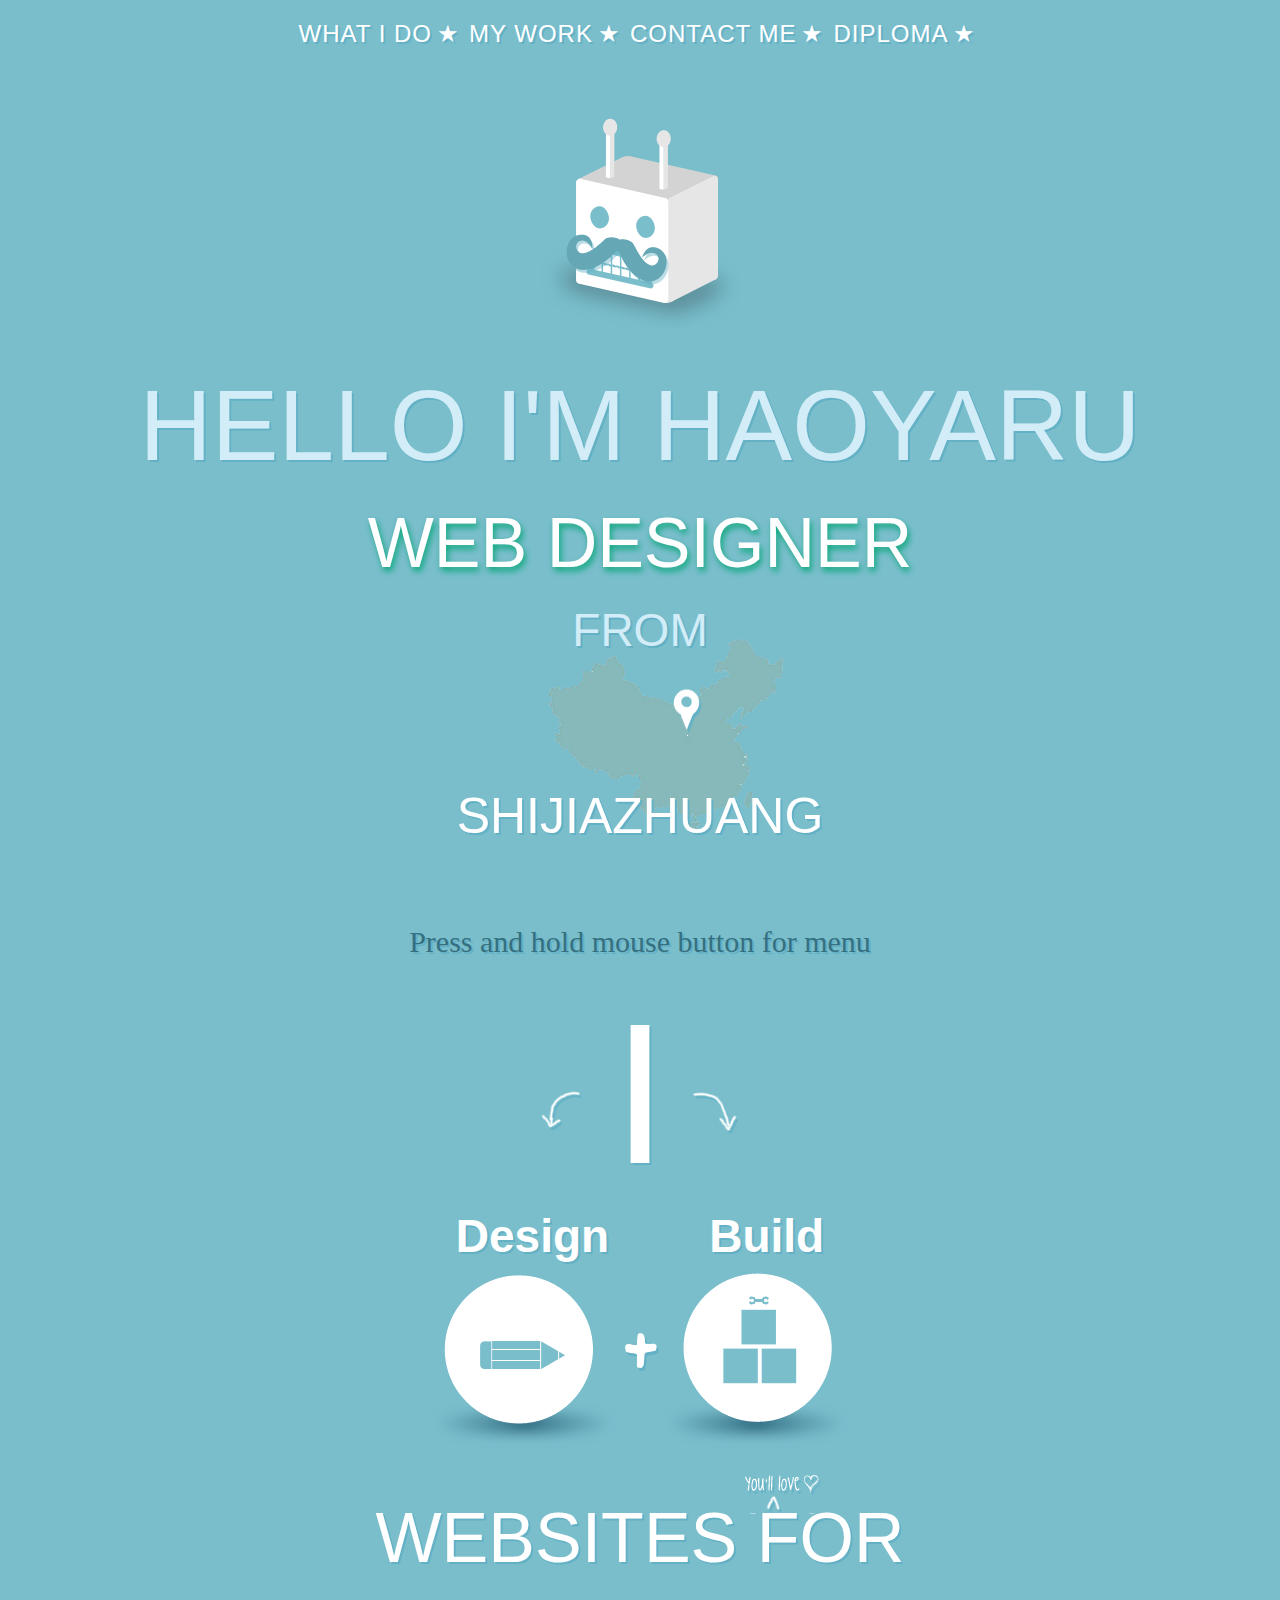
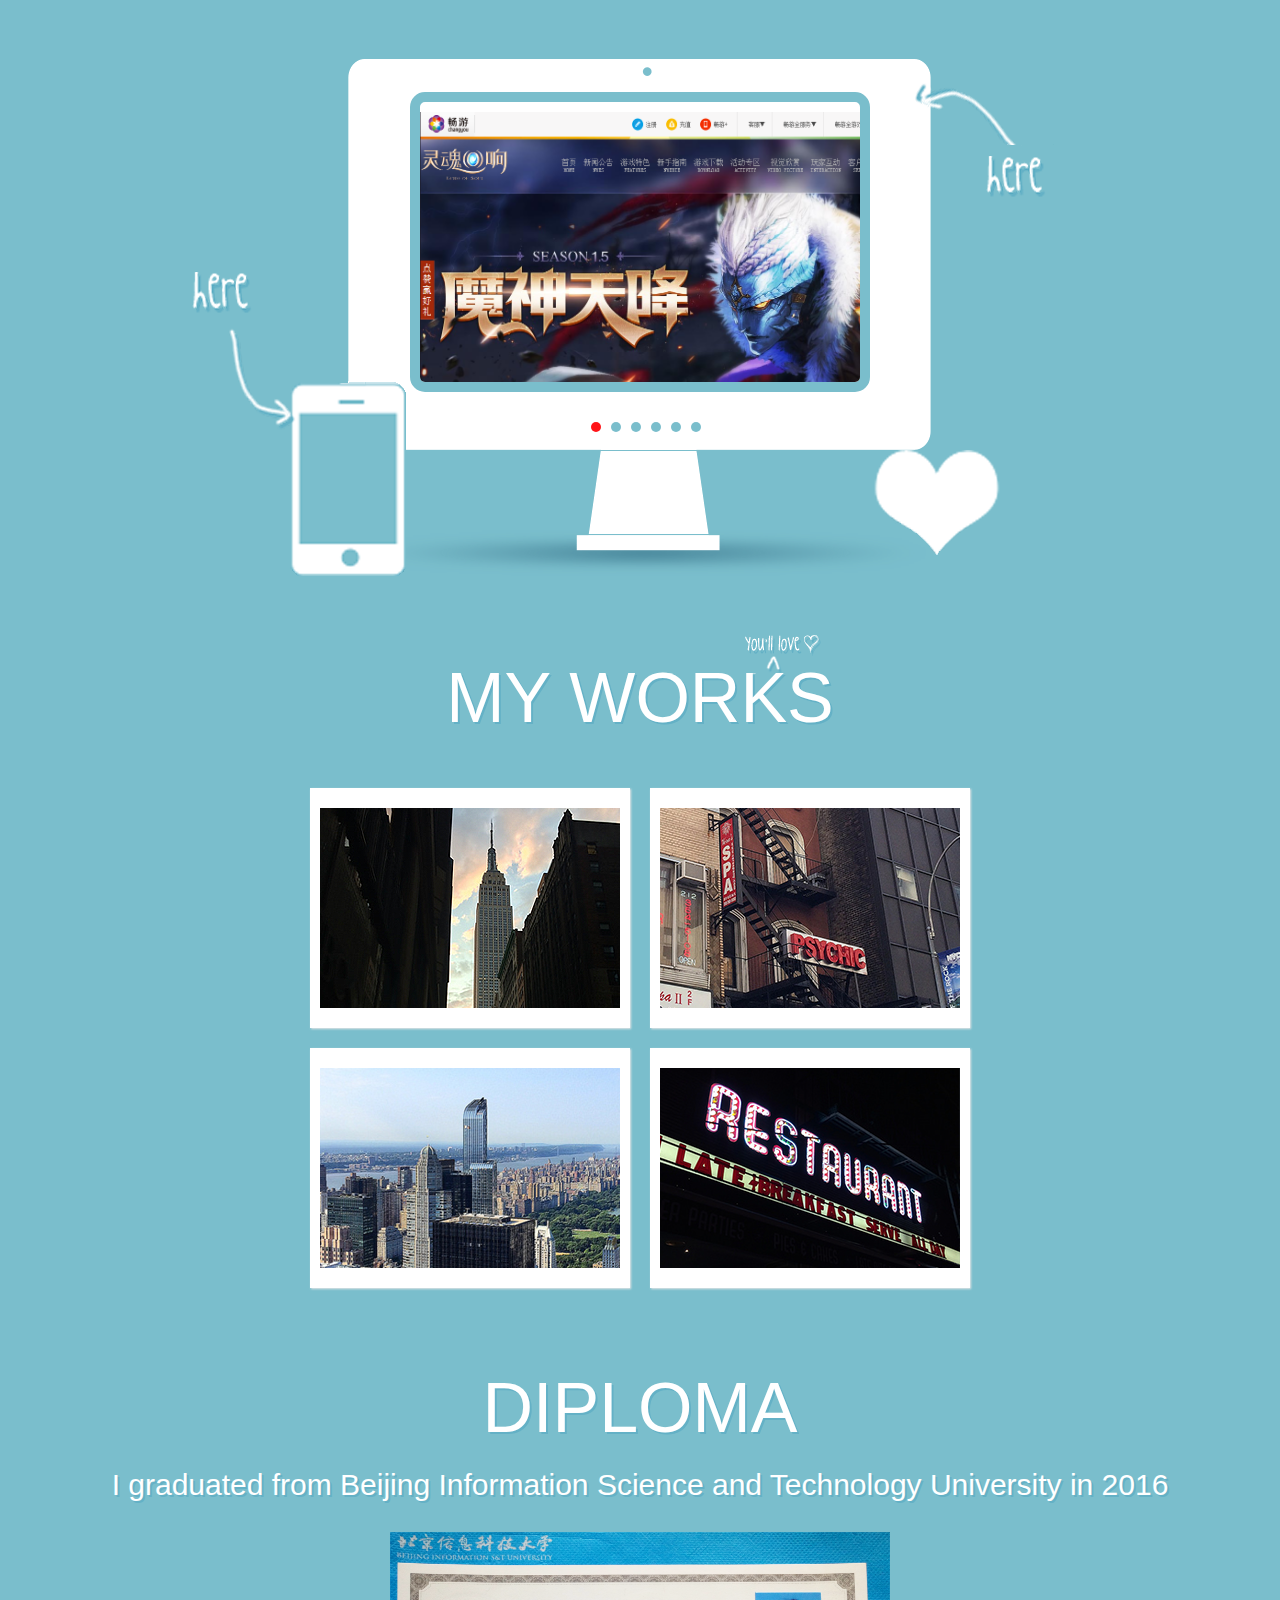
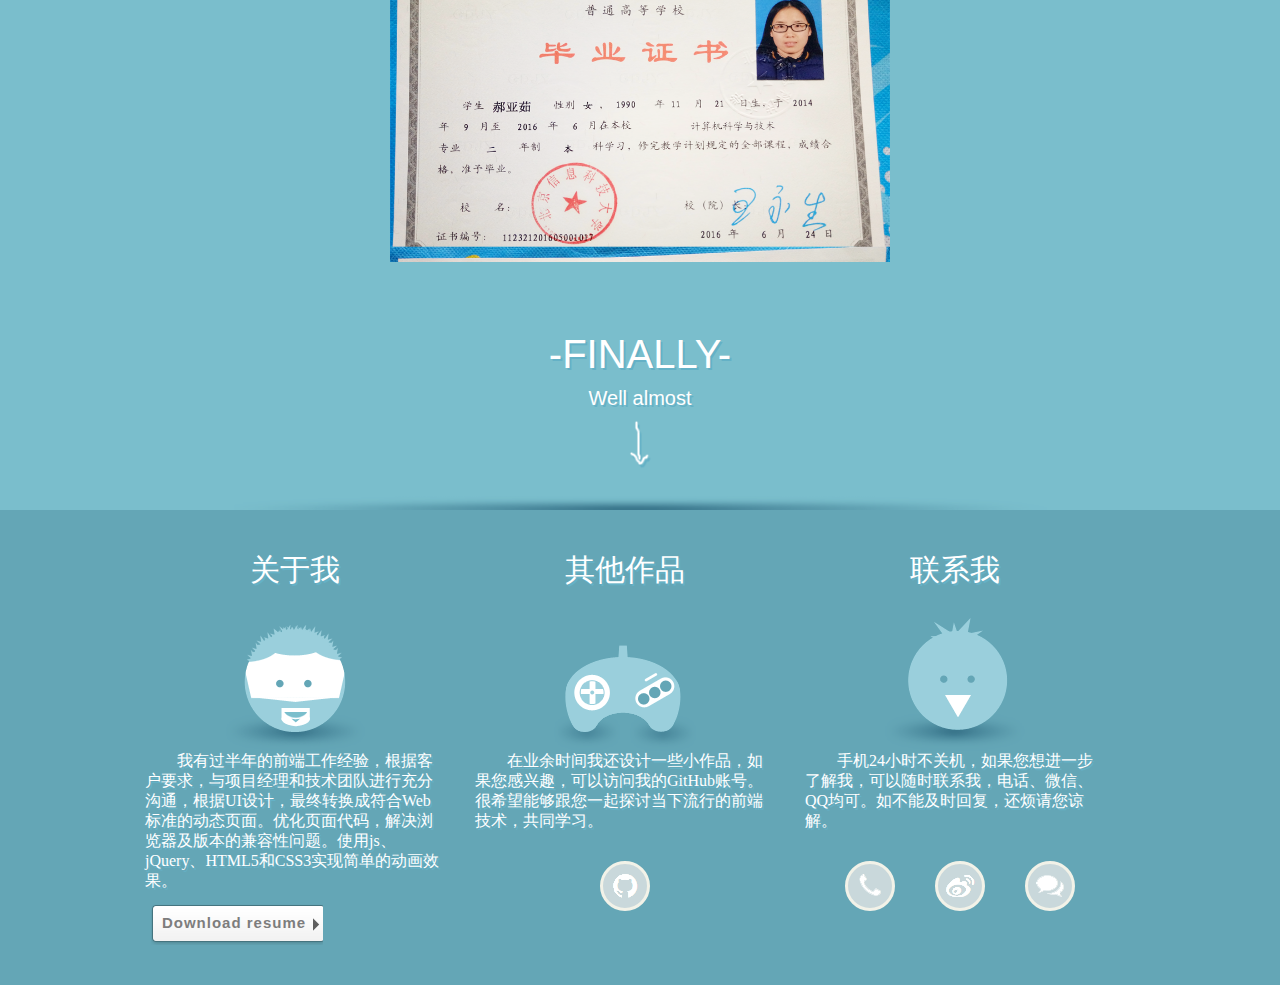
==== index.html @ 3f0877e7 "upload" ====
<!DOCTYPE html>
<html lang="en">
<head>
    <meta charset="UTF-8">
    <title>Title</title>
    <link rel="stylesheet" href="css/base.css">
    <link rel="stylesheet" href="css/style.css">
</head>
<script src="js/move.js"></script>
<script src="js/base.js"></script>
<body>
<!--菜单-->
    <div id="menu">
        <a href="javascript:;" class="aboutBtn">About me</a>
        <a href="javascript:;" class="workBtn">Works</a>
        <a href="javascript:;" class="contactBtn">Contact</a>
    </div>
<!--头部-->
    <div>
        <ul class="header">
            <li><a href="javascript:;">What I Do</a><span class="star">★</span></li>
            <li><a href="javascript:;">My Work</a><span class="star">★</span></li>
            <li><a href="javascript:;">Contact Me</a><span class="star">★</span></li>
            <li><a href="javascript:;">Diploma</a><span class="star">★</span></li>
        </ul>
    </div>
<!--机器人-->
    <div id="robot">
        <div class="robot_img">
            <div class="huzi">
                <img src="img/robot_moustache.png" alt="">
            </div>
        </div>
        <div class="speak"></div>
    </div>
    <div class="info">
        <h2 class="info1 ff">Hello I'm HaoYaRu</h2>
        <h2 class="info2 ff">Web Designer</h2>
        <h2 class="info3 ff">from</h2>
        <h2 class="info4 ff">shijiazhuang</h2>
        <div class="district">
            <div class="point"><img src="img/map_point.png" alt=""></div>
            <div class="resize"><div class="shadow"></div></div>
        </div>
    </div>
<!--作品-->
    <div class="work">
        <div class="btn">Press and hold mouse button for menu</div>
        <p class="me ff">I</p>
        <p class="design"><span>Design</span><span>Build</span></p>
        <img src="img/design_build.png" alt="">
        <p class="website ff">Websites for</p>
        <div class="product">
            <div class="banner">
                <ul>
                    <li><a href="Webs/LH/code/index.html"><img src="img/1-1.png" alt=""></a></li>
                    <li><a href="Webs/360/code/index.html"><img src="img/1-2.png" alt=""></a></li>
                    <li><a href="Webs/JD/code/index.html"><img src="img/1-3.png" alt=""></a></li>
                    <li><a href="Webs/XM/code/index.html"><img src="img/1-4.png" alt=""></a></li>
                    <li><a href="Webs/AQY/code/index.html"><img src="img/1-5.png" alt=""></a></li>
                    <li><a href="Webs/MLS/code/index.html"><img src="img/1-6.png" alt=""></a></li>
                </ul>
            </div>
            <ol>
                <li class="on"></li>
                <li></li>
                <li></li>
                <li></li>
                <li></li>
                <li></li>
            </ol>
        </div>
        <p class="website ff">My Works</p>
        <div id="all">
            <div class="view view-first">
                <img src="img/xzKx01n.png" />
                <div class="mask">
                    <h2>个人网站手机端</h2>
                    <p>使用phoneGap</p>
                    <a href="https://build.phonegap.com/apps/2501385/builds" class="info">Click me</a>
                </div>
            </div>
            <div class="view view-second">
                <img src="img/gw9SfTu.png" />
                <div class="mask"></div>
                <div class="content">
                    <h2>仿新浪首页</h2>
                    <p>使用jQuery库实现简单效果</p>
                    <a href="Webs/sina/sina.html" class="info">Click me</a>
                </div>
            </div>
            <div class="view view-tenth">
                <img src="img/j07SfQZ.png" />
                <div class="mask">
                    <h2>3D图片环</h2>
                    <p>炫酷的效果！模拟数字来表示方向！</p>
                    <a href="Webs/3DRing/3D-PicRing.html" class="info">Click me</a>
                </div>
            </div>
            <div class="view view-second">
                <img src="img/PsZyN43.png" />
                <div class="mask"></div>
                <div class="content">
                    <h2 id="testimonials">DD租车</h2>
                    <p>&ldquo;使用ajax进行数据操作&rdquo;</p>
                    <a href="https://holidayrose.github.io/DDWebsite/" class="info">Click me</a>
                </div>
            </div>
        </div>
    </div>
    <div class="graduate">
        <p class="diploma ff">diploma</p>
        <p class="content ff">I graduated from Beijing Information Science and Technology University in 2016</p>
        <div class="picture">
            <img src="img/certificate.png" alt="">
            <a href="javascript:;" id="top"></a>
            <a href="javascript:;" id="down"></a>
        </div>
    </div>
<!--底部-->
    <div class="fin">
        <p class="finally ff">-Finally-</p>
        <p class="well ff">Well almost</p>
        <img src="img/fin_arrow.png" alt="">
    </div>
    <div class="footer">
        <div class="box clearfix">
            <div class="column">
                <h2 class="ff">关于我</h2>
                <img src="img/tim_avatar.png" alt="">
                <p class="intro1">我有过半年的前端工作经验，根据客户要求，与项目经理和技术团队进行充分沟通，根据UI设计，最终转换成符合Web标准的动态页面。优化页面代码，解决浏览器及版本的兼容性问题。使用js、jQuery、HTML5和CSS3实现简单的动画效果。</p>
                <div class="resume">
                    <a href="resume_haoyaru.doc" title="点击下载我的简历">Download resume</a>
                </div>
            </div>
            <div class="column">
                <h2 class="ff">其他作品</h2>
                <img src="img/projects_avatar.png" alt="">
                <p class="intro1">在业余时间我还设计一些小作品，如果您感兴趣，可以访问我的GitHub账号。很希望能够跟您一起探讨当下流行的前端技术，共同学习。</p>
                <div class="github" title=""><a href="https://holidayrose.github.io" title="holidayrose"><img src="img/icon1.png" alt=""/></a></div>
            </div >
            <div class="column">
                <h2 class="ff">联系我</h2>
                <img src="img/tweet_avatar.png" alt="">
                <p class="intro1">手机24小时不关机，如果您想进一步了解我，可以随时联系我，电话、微信、QQ均可。如不能及时回复，还烦请您谅解。</p>
                <ul class="contact">
                    <li>
                        <a href="javascript:;" title="13651398753">
                            <img src="img/icon2.png" alt=""/>
                        </a>
                    </li>
                    <li>
                        <a href="javascript:;" title="1551247427">
                            <img src="img/icon3.png" alt=""/>
                        </a>
                    </li>
                    <li>
                        <a href="javascript:;" title="挤眉不弄眼儿">
                            <img src="img/icon4.png" alt=""/>
                        </a>
                    </li>
                </ul>
            </div>
        </div>
    </div>
</body>

</html>
---- css/base.css ----
@charset "utf-8";
/* CSS Document */
*{padding:0;margin:0;font-size:12px;}
body,ul,ol,dl{padding:0;margin:0;}
h1,h2,h3,h4,h5,h6{font-weight:normal;font-size:12px;}
li{list-style:none;}
a{text-decoration:none;color:#000;}
em,i{font-style:normal;}
b,strong{font-weight:normal;}
.fl{float:left;}
.fr{float:right;}
.clearfix:after{display:block;content:'';clear:both;}
.clearfix{zoom:1;}
img{display:block;}
a img{border:0;}
---- css/style.css ----
body{
    background:#7abecc;
    color:#FFF;
    text-shadow:2px 2px 0 #64b1c6;
    text-align: center;
}
#menu{
    width:350px;
    height:110px;
    position: absolute;
    left:0;
    top:0;
    z-index:9999;
}
#menu a{
    display:block;
    width:95px;
    padding-top:95px;
    position: absolute;
    left:0;
    color:#f7ede7;
    font-size:20px;
    opacity:0;
    -webkit-transition: .5s all ease;
}
#menu a.aboutBtn{
    background:url("../img/menu.png") no-repeat;
}
#menu a.workBtn{
    background:url("../img/menu.png") no-repeat -136px 0;
}
#menu a.contactBtn{
    background:url("../img/menu.png") no-repeat -271px 0;
}
.header{
    padding:20px;
    letter-spacing: 1px;
    text-transform:uppercase;
    margin-bottom:40px;
}
.header li{
    display:inline-block;
    font-weight:normal;
}
a{
    color:#fff;
    font-size:24px;
    letter-spacing: 1px;
    font-family:Arial,Helvetica,sans-serif;
}
.star{
    color:#fff;
    font-size:24px;
    padding:0 5px;
    -webkit-animation: twinkle 3s  linear infinite;
}
a:hover{
    color:#d2edf7;
}
#robot{
    height:250px;
    position: relative;
}
.robot_img{
    position: absolute;
    left:50%;
    margin-left:-100px;
    top:10px;
    width:200px;
    height:210px;
    background:url("../img/robot.png") no-repeat;
    -webkit-transform: rotateY(0deg);
    -webkit-animation: rotate 1s linear infinite;
}
.huzi{
    position: absolute;
    top:116px;
    left:26px;
    -webkit-transition: .8s all ease;
}
.speak{
    width:86px;
    height:56px;
    position: absolute;
    left:40%;
    top:20px;
    -webkit-transition: 1s all ease;
    opacity:0;
    background:url(../img/speech.png) no-repeat 0 -30px;
}
.info{
    position: relative;
    background:url("../img/china.png") no-repeat 540px 280px;
    background-size:20%;
}
.info1{
    font-size:100px;
    color:#d2edf7;
    padding:10px 0;
}
.info2{
    font-size:70px;
    color:#fff;
    padding:10px 0;
    text-shadow: 2px 4px 6px #0ba87b;
}
.info3{
    font-size:46px;
    color:#d2edf7;
    padding:10px 0;

}
.info4{
    font-size:50px;
    color:#fff;
    padding-top:120px;
}
.ff{
    text-transform:uppercase;
    font-family:Arial,Helvetica,sans-serif;
}
.district{
    width:29px;
    height:48px;
    position: absolute;
    left:52.6%;
    top:330px;
}
.point{
    position: absolute;
    left:0;
    top:0;
    -webkit-transition: 1s all ease;
    -webkit-animation: changeT 2s linear infinite;
}
.resize{
    width:29px;
    position: absolute;
    bottom:0;
}
.shadow{
    width:1px;
    height:1px;
    background:#fff;
    margin:0 auto;
    box-shadow: 0 4px 4px #357080;
    -webkit-transition: 1s all ease;
    -webkit-animation: changeW 2s ease infinite;
}
.work{
    position: relative;
}
.work .btn{
    font-size:30px;
    color:#357080;
    padding:80px 0 20px 0;
}
.work .me{
    background:url(../img/i_arrows.png) no-repeat center center;
    font-size:200px;
}
.work span{
    font-size:46px;
    padding:10px 50px;
    font-weight:bold;
    color:#fff;
    font-family:Arial,Helvetica,sans-serif;
}
.work img{
    margin:10px auto;
}
.work .website{
    font-size:70px;
    padding:40px;
    background:url("../img/love.png") no-repeat 570px 8px;
}
.product{
    width:900px;
    height:600px;
    margin:0 auto;
    position: relative;
    background:url("../img/bg.png") no-repeat;
    background-size:100%;
}
.product .banner{
    width:460px;
    height:300px;
    position: absolute;
    left:220px;
    top:74px;
    border-radius: 10px;
    overflow: hidden;
}
.product ul{
    width:2760px;
    height:298px;
    position: absolute;
    left:0;top:0;
}
.product ul li{
    width:460px;
    height:300px;
    float:left;
    border-radius: 15px;
    border:10px solid #7abecc;
    box-sizing: border-box;
    overflow: hidden;
}
.product .banner li img{
    width:460px;
    height:300px;
}
.product ol{
    width:120px;
    position: absolute;
    left:50%;
    margin-left:-54px;
    bottom:186px;
}
.product ol li{
    width:10px;
    height:10px;
    background: #7abecc;
    float: left;
    margin:0 5px;
    border-radius: 50%;
}
.product ol li.on{
    background: #ff1418;
}
#all {
    width:680px;
    height:550px;
    margin:0 auto;
    text-shadow: none;
}
.view {
    margin: 10px;
    float: left;
    border: 10px solid #fff;
    overflow: hidden;
    position: relative;
    text-align: center;
    box-shadow: 1px 1px 2px #e6e6e6;
    cursor: default;
    background:#fff;
}

.view .mask,.view .content {
    width: 300px;
    height: 200px;
    position: absolute;
    overflow: hidden;
    top: 0;
    left: 0
}

.view img {
    display: block;
    position: relative
}

.view h2 {
    color: #fff;
    text-align: center;
    position: relative;
    font-size: 17px;
    padding: 10px;
    /*background: rgba(0, 0, 0, 0.8);*/
    margin: 20px 0 0 0
}

.view p {
    font-size: 14px;
    position: relative;
    color: #fff;
    padding: 0px 20px 0px;
    text-align: center
}

.view a.info {
    display: inline-block;
    text-decoration: none;
    padding: 7px 14px;
    background: #000;
    color: #fff;
    box-shadow: 0 0 1px #000;
    margin-top:30px;
}

.view a.info:hover {
    box-shadow: 0 0 5px #000
}


/*1*/

.view-first img {
    /*1*/
    transition: all 0.2s linear;
    width: 300px;
    height: 200px;
}

.view-first .mask {
    opacity: 0;
    background-color: rgba(58, 1, 132, 0.44);
    transition: all 0.4s ease-in-out;
    height:220px;
}

.view-first h2 {
    transform: translateY(-100px);
    opacity: 0;
    transition: all 0.2s ease-in-out;
}

.view-first p {
    transform: translateY(100px);
    opacity: 0;
    transition: all 0.2s linear;
}

.view-first a.info {
    opacity: 0;
    transition: all 0.2s ease-in-out;
}


/* */

.view-first:hover img {
    transform: scale(1.1);
}

.view-first:hover .mask {
    opacity: 1;
}

.view-first:hover h2,
.view-first:hover p,
.view-first:hover a.info {
    opacity: 1;
    transform: translateY(0px);
}

.view-first:hover p {
    transition-delay: 0.1s;
}

.view-first:hover a.info {
    transition-delay: 0.2s;
}


/*2*/

.view-second img {
    transition: all 0.2s ease-in;
    -webkit-transition: all 0.2s ease-in;
}

.view-second .mask {
    background-color: rgba(12, 19, 27, 0.6);
    width: 300px;
    padding: 105px;
    height: 200px;
    opacity: 0;
    transform: translate(265px, 145px) rotate(45deg);
    -webkit-transform: translate(265px, 145px) rotate(45deg);
    transition: all 0.2s ease-in-out;
    -webkit-transition: all 0.2s ease-in-out;
}

.view-second h2 {
    border-bottom: 1px solid rgba(0, 0, 0, 0.3);
    background: transparent;
    margin: 20px 40px 0px 40px;
    -webkit-transform: translate(200px, -200px);
    transform: translate(200px, -200px);
    -webkit-transition: all 0.2s ease-in-out;
    transition: all 0.2s ease-in-out;
}

.view-second p {
    transform: translate(-200px, 200px);
    -webkit-transform: translate(200px, -200px);
    transition: all 0.2s ease-in-out;
    -webkit-transition: all 0.2s ease-in-out;
}

.view-second a.info {
    transform: translate(0px, 100px);
    -webkit-transform: translate(0px, 100px);
    transition: all 0.2s 0.1s ease-in-out;
    -webkit-transition: all 0.2s 0.1s ease-in-out;
}


/* */

.view-second:hover .mask {
    opacity: 1;
    transform: translate(-80px, -125px) rotate(45deg);
    -webkit-transform: translate(-80px, -125px) rotate(45deg);
}

.view-second:hover h2 {
    transform: translate(0px, 0px);
    -webkit-transform: translate(0px, 0px);
    transition-delay: 0.3s;
    -webkit-transition-delay: 0.3s;
}

.view-second:hover p {
    transform: translate(0px, 0px);
    -webkit-transform: translate(0px, 0px);
    transition-delay: 0.4s;
    -webkit-transition-delay: 0.4s;
}

.view-second:hover a.info {
    transform: translate(0px, 0px);
    -webkit-transform: translate(0px, 0px);
    transition-delay: 0.5s;
    -webkit-transition-delay: 0.5s;
}


/*3*/

.view-tenth img {
    transform: scaleY(1);
    transition: all .7s ease-in-out;
}

.view-tenth .mask {
    background-color: rgba(255, 231, 179, 0.3);
    transition: all 0.5s linear;
    opacity: 0;
}

.view-tenth h2 {
    border-bottom: 1px solid rgba(0, 0, 0, 0.3);
    background: transparent;
    margin: 20px 40px 0px 40px;
    transform: scale(0);
    color: #333;
    transition: all 0.5s linear;
    opacity: 0;
}

.view-tenth p {
    color: #333;
    opacity: 0;
    transform: scale(0);
    transition: all 0.5s linear;
}

.view-tenth a.info {
    opacity: 0;
    transform: scale(0);
    transition: all 0.5s linear;
}

.view-tenth:hover img {
    -webkit-transform: scale(10);
    transform: scale(10);
    opacity: 0;
}

.view-tenth:hover .mask {
    opacity: 1;
}

.view-tenth:hover h2,
.view-tenth:hover p,
.view-tenth:hover a.info {
    transform: scale(1);
    opacity: 1;
}
.graduate{
    position: relative;
}
.diploma{
    font-size:70px;
    padding:40px 0 20px;
}
.graduate .content{
    font-size:30px;
    text-transform: none;
}
.graduate .picture{
    width:500px;
    height:330px;
    background:#fff;
    margin:30px auto;
    position: relative;
    overflow: hidden;
}
.graduate .picture img{
    width:500px;
    position: absolute;
    left:0;top:0;
    z-index:1;
}
#top{
    width:100%;
    height:50%;
    position: absolute;
    left:0;top:0;
    z-index:2;
    opacity:0;
    filter:alpha(opacity:0);
}
#down{
    width:100%;
    height:50%;
    position: absolute;
    left:0;bottom:0;
    z-index:2;
    opacity:0;
    filter:alpha(opacity:0);
}
.fin{
    padding-bottom:30px;
    background:url("../img/long_shadow.png") no-repeat center 204px;
}
.fin .finally{
    font-size:40px;
    padding:40px 0 10px;
}
.fin .well{
    font-size:20px;
    text-transform: none;
}
.fin img{margin:0 auto;}
.footer{
    width:100%;
    padding:40px 0;
    background:#64a6b6;
}
.footer .box{width:990px;margin:0 auto;}
.footer .box .column{
    width:300px;
    float: left;
    padding-right:30px;
}
.footer .box .column h2{
    font-size:30px;
    text-transform: none;
    padding-bottom:20px;
}
.footer .box .column img{margin:0 auto;}
.footer .intro1{
    font-size:16px;
    text-transform: none;
}
.footer p{
    text-transform: none;
    padding-bottom:10px;
    text-align: left;
    text-indent: 2em;
    line-height:20px;
}
.resume a{
    display: block;
    width:178px;
    height:44px;
    background: url("../img/downLoad.png") no-repeat 6px;
    line-height:44px;
    text-align: center;
    color:#7d7d7d;
    font-weight: bold;
    font-size:15px;
    text-shadow: none;
}
.footer .contact {
    width:100%;
    height:50px;
    padding-left:20px;
}
.footer .contact li ,.footer .github{
    transition: all 0.4s ease-out;
    width: 44px;
    height: 34px;
    margin: 20px;
    line-height: 44px;
    text-align: center;
    background: #c9d8db;
    border: 3px solid #f2f2e8;
    border-radius: 50%;
    padding-top:10px;
}
.footer .contact li{float:left;}
.footer .github{margin:20px auto;}
.footer .contact li:hover ,.footer .github:hover{
    transition: all 0.4s ease-out;
    transform: rotate(360deg);
    background:#64a6b6;
}
.footer .contact li a ,.footer .github a{
    text-shadow: none;
}
.footer .contact img{
}
@-webkit-keyframes twinkle{
    from{
        font-size:20px;
        color:#7abecc;
        padding:0 7px;
    }
    to{
        font-size:24px;
        color:#fff;
        padding:0 5px;
    }
}
@-webkit-keyframes rotate{
    0%{
        -webkit-transform: rotate(0deg);
    }
    25%{
        -webkit-transform: rotate(-5deg);
    }
    50%{
        -webkit-transform: rotate(5deg);
    }
    75%{
        -webkit-transform: rotate(-5deg);
    }
    100%{
        -webkit-transform: rotate(5deg);
    }
}
@-webkit-keyframes changeT {
    from{
        top:0
    }
    to{
        top:6px;
    }
}
@-webkit-keyframes changeW {
    0%{padding:0 0;opacity:1;}
    50%{padding:0 10px 0 10px;opacity:0.6;}
    100%{padding:0 0;opacity:1;}
}
@media only screen and (max-device-width: 480px) {
    body{overflow-x: hidden;}
    .footer .box {width:960px;margin:0 auto;}
    .footer .box .column{
        clear:both;
        margin:0 auto;
        padding-bottom:50px;
        width:660px;
        float:none;
    }
    .graduate .content{
        width:660px;
        margin:0 auto;
    }
    .resume a{
        margin:0 auto;
    }
    .footer .contact{
        width:330px;
        padding-left:50px;
        margin:0 auto;
    }
    .fin{
        padding-bottom: 0;
        background:url("../img/long_shadow.png") no-repeat center 224px;
    }
    .footer .intro1{
        font-size:20px;
        line-height:28px;
        padding:20px;
    }
}
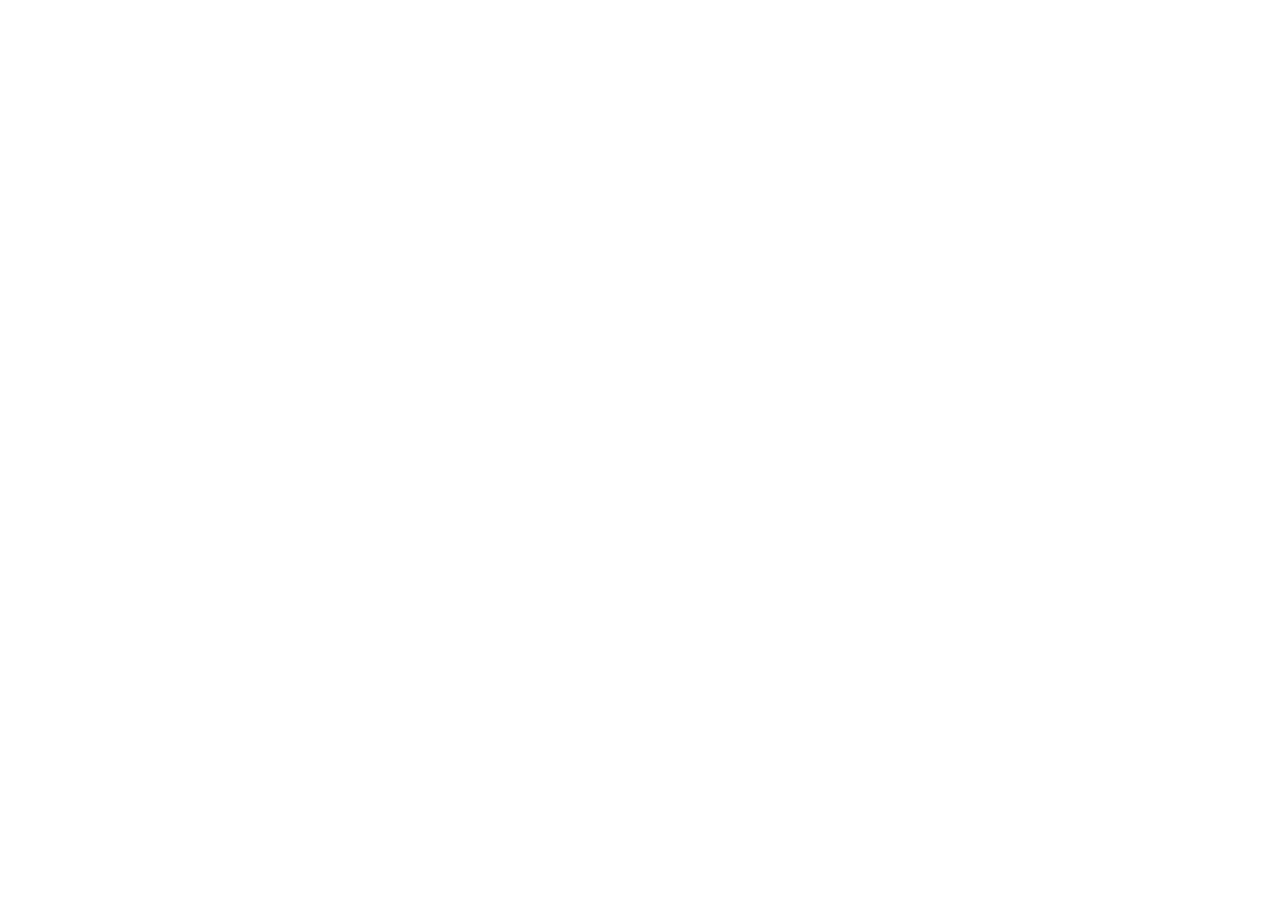
==== commit 3d8cb4a5: "test" ====
--- a/index.html
+++ b/index.html
@@ -3,166 +3,15 @@
 <head>
     <meta charset="UTF-8">
     <title>Title</title>
-    <link rel="stylesheet" href="css/base.css">
-    <link rel="stylesheet" href="css/style.css">
+    <script src="jquery-1.11.3.min.js"></script>
 </head>
-<script src="js/move.js"></script>
-<script src="js/base.js"></script>
 <body>
-<!--菜单-->
-    <div id="menu">
-        <a href="javascript:;" class="aboutBtn">About me</a>
-        <a href="javascript:;" class="workBtn">Works</a>
-        <a href="javascript:;" class="contactBtn">Contact</a>
-    </div>
-<!--头部-->
-    <div>
-        <ul class="header">
-            <li><a href="javascript:;">What I Do</a><span class="star">★</span></li>
-            <li><a href="javascript:;">My Work</a><span class="star">★</span></li>
-            <li><a href="javascript:;">Contact Me</a><span class="star">★</span></li>
-            <li><a href="javascript:;">Diploma</a><span class="star">★</span></li>
-        </ul>
-    </div>
-<!--机器人-->
-    <div id="robot">
-        <div class="robot_img">
-            <div class="huzi">
-                <img src="img/robot_moustache.png" alt="">
-            </div>
-        </div>
-        <div class="speak"></div>
-    </div>
-    <div class="info">
-        <h2 class="info1 ff">Hello I'm HaoYaRu</h2>
-        <h2 class="info2 ff">Web Designer</h2>
-        <h2 class="info3 ff">from</h2>
-        <h2 class="info4 ff">shijiazhuang</h2>
-        <div class="district">
-            <div class="point"><img src="img/map_point.png" alt=""></div>
-            <div class="resize"><div class="shadow"></div></div>
-        </div>
-    </div>
-<!--作品-->
-    <div class="work">
-        <div class="btn">Press and hold mouse button for menu</div>
-        <p class="me ff">I</p>
-        <p class="design"><span>Design</span><span>Build</span></p>
-        <img src="img/design_build.png" alt="">
-        <p class="website ff">Websites for</p>
-        <div class="product">
-            <div class="banner">
-                <ul>
-                    <li><a href="Webs/LH/code/index.html"><img src="img/1-1.png" alt=""></a></li>
-                    <li><a href="Webs/360/code/index.html"><img src="img/1-2.png" alt=""></a></li>
-                    <li><a href="Webs/JD/code/index.html"><img src="img/1-3.png" alt=""></a></li>
-                    <li><a href="Webs/XM/code/index.html"><img src="img/1-4.png" alt=""></a></li>
-                    <li><a href="Webs/AQY/code/index.html"><img src="img/1-5.png" alt=""></a></li>
-                    <li><a href="Webs/MLS/code/index.html"><img src="img/1-6.png" alt=""></a></li>
-                </ul>
-            </div>
-            <ol>
-                <li class="on"></li>
-                <li></li>
-                <li></li>
-                <li></li>
-                <li></li>
-                <li></li>
-            </ol>
-        </div>
-        <p class="website ff">My Works</p>
-        <div id="all">
-            <div class="view view-first">
-                <img src="img/xzKx01n.png" />
-                <div class="mask">
-                    <h2>个人网站手机端</h2>
-                    <p>使用phoneGap</p>
-                    <a href="https://build.phonegap.com/apps/2501385/builds" class="info">Click me</a>
-                </div>
-            </div>
-            <div class="view view-second">
-                <img src="img/gw9SfTu.png" />
-                <div class="mask"></div>
-                <div class="content">
-                    <h2>仿新浪首页</h2>
-                    <p>使用jQuery库实现简单效果</p>
-                    <a href="Webs/sina/sina.html" class="info">Click me</a>
-                </div>
-            </div>
-            <div class="view view-tenth">
-                <img src="img/j07SfQZ.png" />
-                <div class="mask">
-                    <h2>3D图片环</h2>
-                    <p>炫酷的效果！模拟数字来表示方向！</p>
-                    <a href="Webs/3DRing/3D-PicRing.html" class="info">Click me</a>
-                </div>
-            </div>
-            <div class="view view-second">
-                <img src="img/PsZyN43.png" />
-                <div class="mask"></div>
-                <div class="content">
-                    <h2 id="testimonials">DD租车</h2>
-                    <p>&ldquo;使用ajax进行数据操作&rdquo;</p>
-                    <a href="https://holidayrose.github.io/DDWebsite/" class="info">Click me</a>
-                </div>
-            </div>
-        </div>
-    </div>
-    <div class="graduate">
-        <p class="diploma ff">diploma</p>
-        <p class="content ff">I graduated from Beijing Information Science and Technology University in 2016</p>
-        <div class="picture">
-            <img src="img/certificate.png" alt="">
-            <a href="javascript:;" id="top"></a>
-            <a href="javascript:;" id="down"></a>
-        </div>
-    </div>
-<!--底部-->
-    <div class="fin">
-        <p class="finally ff">-Finally-</p>
-        <p class="well ff">Well almost</p>
-        <img src="img/fin_arrow.png" alt="">
-    </div>
-    <div class="footer">
-        <div class="box clearfix">
-            <div class="column">
-                <h2 class="ff">关于我</h2>
-                <img src="img/tim_avatar.png" alt="">
-                <p class="intro1">我有过半年的前端工作经验，根据客户要求，与项目经理和技术团队进行充分沟通，根据UI设计，最终转换成符合Web标准的动态页面。优化页面代码，解决浏览器及版本的兼容性问题。使用js、jQuery、HTML5和CSS3实现简单的动画效果。</p>
-                <div class="resume">
-                    <a href="resume_haoyaru.doc" title="点击下载我的简历">Download resume</a>
-                </div>
-            </div>
-            <div class="column">
-                <h2 class="ff">其他作品</h2>
-                <img src="img/projects_avatar.png" alt="">
-                <p class="intro1">在业余时间我还设计一些小作品，如果您感兴趣，可以访问我的GitHub账号。很希望能够跟您一起探讨当下流行的前端技术，共同学习。</p>
-                <div class="github" title=""><a href="https://holidayrose.github.io" title="holidayrose"><img src="img/icon1.png" alt=""/></a></div>
-            </div >
-            <div class="column">
-                <h2 class="ff">联系我</h2>
-                <img src="img/tweet_avatar.png" alt="">
-                <p class="intro1">手机24小时不关机，如果您想进一步了解我，可以随时联系我，电话、微信、QQ均可。如不能及时回复，还烦请您谅解。</p>
-                <ul class="contact">
-                    <li>
-                        <a href="javascript:;" title="13651398753">
-                            <img src="img/icon2.png" alt=""/>
-                        </a>
-                    </li>
-                    <li>
-                        <a href="javascript:;" title="1551247427">
-                            <img src="img/icon3.png" alt=""/>
-                        </a>
-                    </li>
-                    <li>
-                        <a href="javascript:;" title="挤眉不弄眼儿">
-                            <img src="img/icon4.png" alt=""/>
-                        </a>
-                    </li>
-                </ul>
-            </div>
-        </div>
-    </div>
+<div class="vjs-poster" tabindex="-1" aria-disabled="false" style="background-image: url('http://publish-pic-cpu.baidu.com/42d0b3e6-df29-46b8-af10-5ddeb2351725.jpeg@q_90|w_476,h_268');"></div>
+<script>
+    $(function(){
+        var url = $(".vjs-poster").css("backgroundImage").replace('url(','').replace(')','');
+        console.log(url);
+    });
+</script>
 </body>
-
 </html>